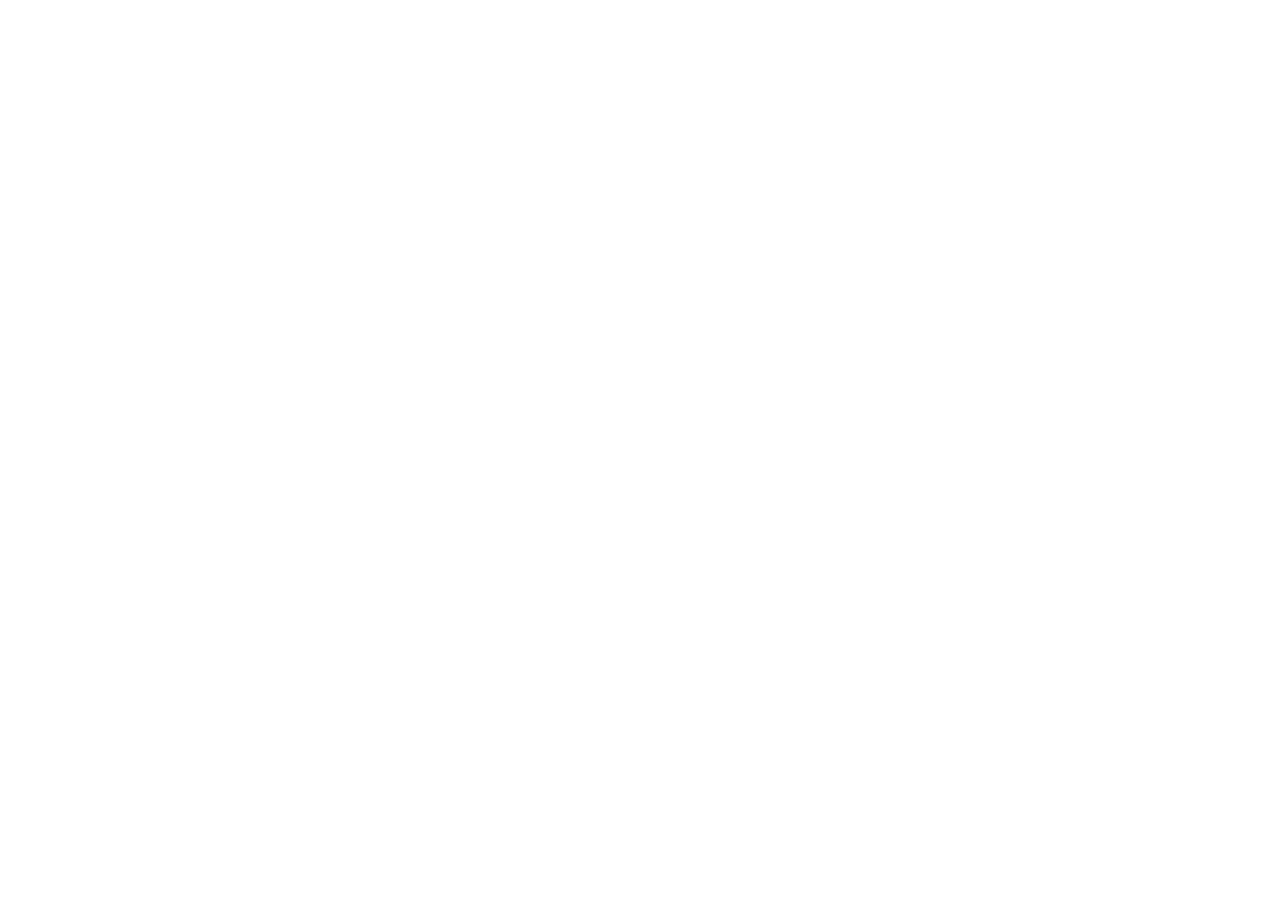
==== index.html @ 061c3f67 "initial commit" ====
<!DOCTYPE html>
<html>
  <head>
    <title>Startup</title>
    <!-- Required meta tags -->
    <meta charset="utf-8">
    <meta name="viewport" content="width=device-width, initial-scale=1, shrink-to-fit=no">
    <!-- Google Fonts -->
    <link href="https://fonts.googleapis.com/css?family=Montserrat" rel="stylesheet">

    <!-- Note that the below Bootstrap file is a specific version. If you grab the most
    current from Bootstrap website, you will see the button grow transition being a lot faster
    than in my video.  Use whichever style sheet you like best! -->
    <!-- Bootstrap CSS from a CDN. This way you don't have to include the bootstrap file yourself -->
<!-- CSS only -->
    <link href="https://cdn.jsdelivr.net/npm/bootstrap@5.2.1/dist/css/bootstrap.min.css" rel="stylesheet" integrity="sha384-iYQeCzEYFbKjA/T2uDLTpkwGzCiq6soy8tYaI1GyVh/UjpbCx/TYkiZhlZB6+fzT" crossorigin="anonymous">    <!-- My own stylesheet -->
    <link href="style.css" rel="stylesheet">
  </head>
  <body>

  </body>
</html>
---- style.css ----
body,
html {
  width: 100%;
  height: 100%;
  font-family: 'Montserrat', sans-serif;
}
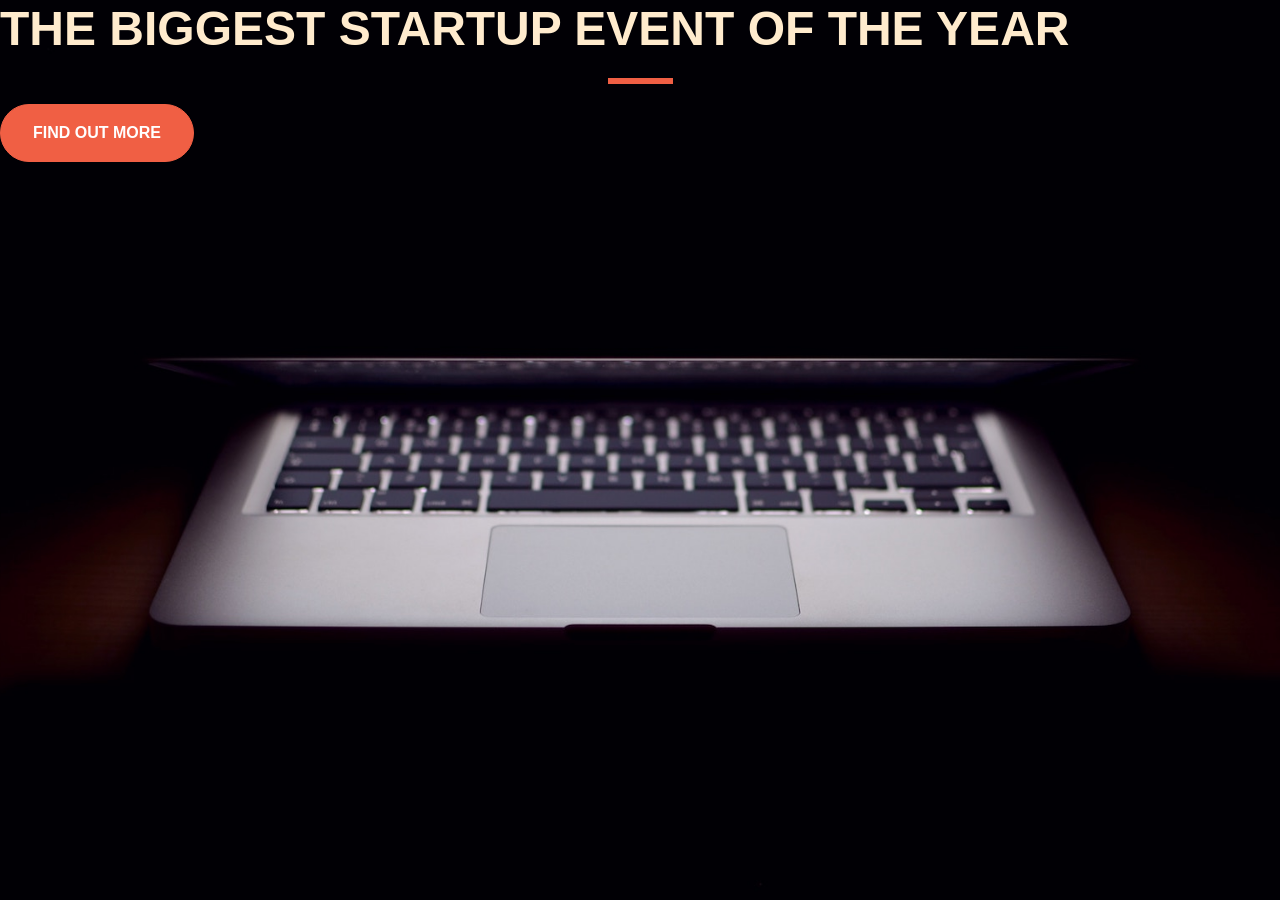
==== commit 0bdf3a1b: "complete ex. 77 & 78" ====
--- a/index.html
+++ b/index.html
@@ -17,6 +17,8 @@
     <link href="style.css" rel="stylesheet">
   </head>
   <body>
-
+    <h1 class="text-uppercase"><strong>The Biggest Startup Event Of The Year</strong></h1>
+    <hr>
+    <button class="btn btn-primary btn-xl">Find out more</button>
   </body>
 </html>
--- a/style.css
+++ b/style.css
@@ -3,4 +3,43 @@
   width: 100%;
   height: 100%;
   font-family: 'Montserrat', sans-serif;
+  background: url(header.jpg) no-repeat center center fixed;
+  -webkit-background-size: cover;
+  -moz-background-size: cover;
+  -o-background-size: cover;
+  background-size: cover;
+}
+
+h1 {
+  font-size: 3rem;
+  color: blanchedalmond;
+}
+
+hr {
+  margin: 20px auto;
+  color: #F05F44;
+  border: 3px solid #F05F44;
+  max-width: 65px;
+  opacity: 1;
+}
+
+.btn {
+  font-weight: 700;
+  border-radius: 300px;
+  text-transform: uppercase;
+}
+
+.btn-primary {
+  background-color: #F05F44;
+  border-color: #F05F44;
+  --bs-btn-hover-bg: #ee4b08;
+  --bs-btn-hover-border-color: #ee4b08;
+}
+
+.btn-primary:hover {
+  border-width: 4px;
+}
+
+.btn-xl {
+  padding: 1rem 2rem;
 }
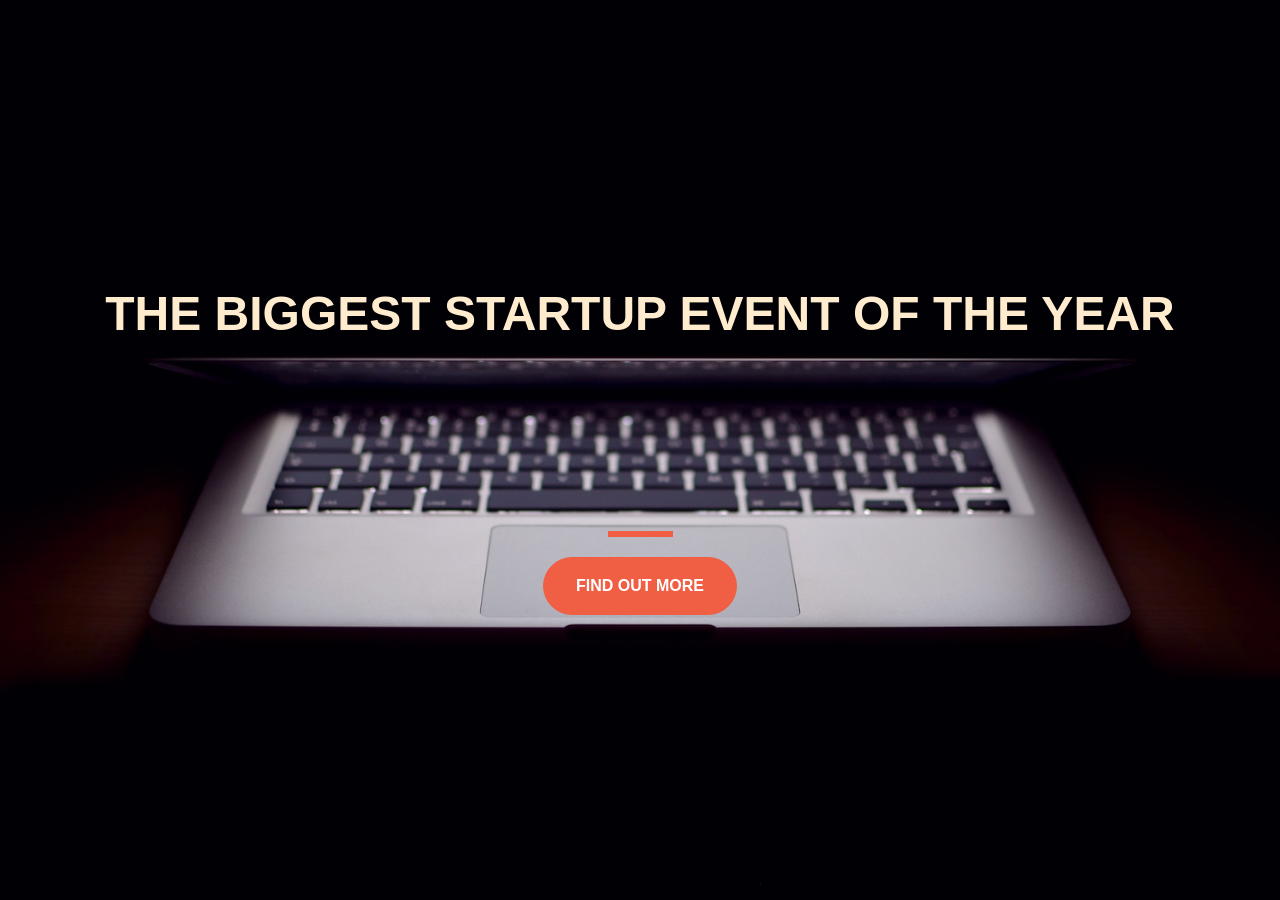
==== commit 4645261e: "apply lesson 79" ====
--- a/index.html
+++ b/index.html
@@ -17,8 +17,17 @@
     <link href="style.css" rel="stylesheet">
   </head>
   <body>
-    <h1 class="text-uppercase"><strong>The Biggest Startup Event Of The Year</strong></h1>
-    <hr>
-    <button class="btn btn-primary btn-xl">Find out more</button>
+    <div class="container d-flex align-items-center h-100">
+      <div class="row">
+        <header class="text-center col-12">
+          <h1 class="text-uppercase"><strong>The Biggest Startup Event Of The Year</strong></h1>
+        </header>
+        <div class="buffer col-12"></div>
+        <section class="text-center col-12">
+          <hr>
+          <button class="btn btn-primary btn-xl">Find out more</button>
+        </section>
+        </div>
+    </div>
   </body>
 </html>
--- a/style.css
+++ b/style.css
@@ -13,6 +13,10 @@
 h1 {
   font-size: 3rem;
   color: blanchedalmond;
+}
+
+.buffer {
+  height: 10rem;
 }
 
 hr {
